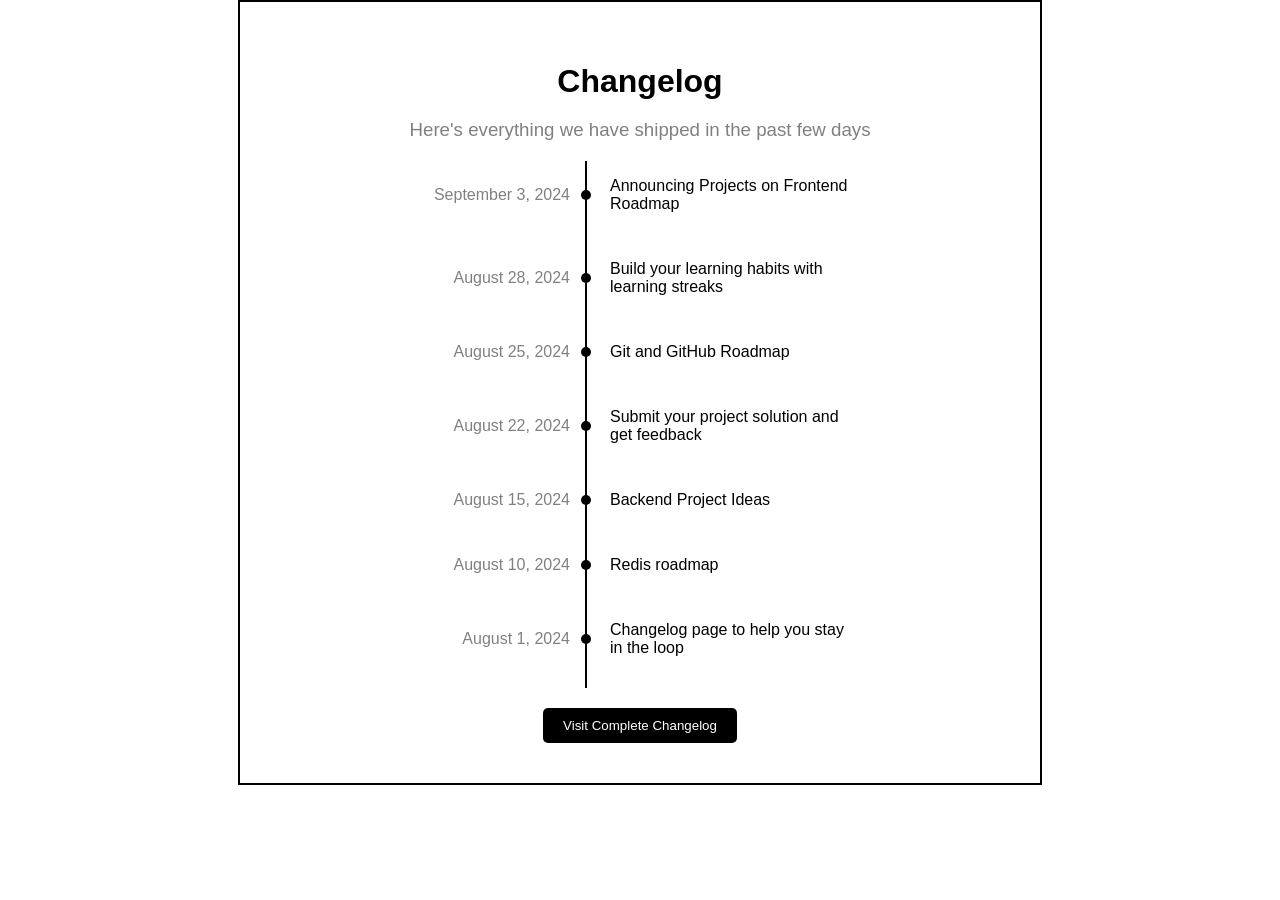
==== index.html @ 54cd1bf9 "changelog-component" ====
<!DOCTYPE html>
<html lang="en">
  <head>
    <meta charset="UTF-8" />
    <meta name="viewport" content="width=device-width, initial-scale=1.0" />
    <title>Changelog Component</title>
    <link rel="stylesheet" href="style.css" />
  </head>
  <body>
    <div class="container">
      <div class="container">
        <h1>Changelog</h1>
        <h3>Here's everything we have shipped in the past few days</h3>

        <div class="timeline">
          <div class="event">
            <span class="date">September 3, 2024</span>
            <span class="dot"></span>
            <p class="desc">Announcing Projects on Frontend Roadmap</p>
          </div>

          <div class="event">
            <span class="date">August 28, 2024</span>
            <span class="dot"></span>
            <p class="desc">Build your learning habits with learning streaks</p>
          </div>

          <div class="event">
            <span class="date">August 25, 2024</span>
            <span class="dot"></span>
            <p class="desc">Git and GitHub Roadmap</p>
          </div>

          <div class="event">
            <span class="date">August 22, 2024</span>
            <span class="dot"></span>
            <p class="desc">Submit your project solution and get feedback</p>
          </div>

          <div class="event">
            <span class="date">August 15, 2024</span>
            <span class="dot"></span>
            <p class="desc">Backend Project Ideas</p>
          </div>

          <div class="event">
            <span class="date">August 10, 2024</span>
            <span class="dot"></span>
            <p class="desc">Redis roadmap</p>
          </div>

          <div class="event">
            <span class="date">August 1, 2024</span>
            <span class="dot"></span>
            <p class="desc">Changelog page to help you stay in the loop</p>
          </div>
        </div>

        <button class="btn">Visit Complete Changelog</button>
      </div>
    </div>
  </body>
</html>
---- style.css ----
body {
    font-family: Arial, sans-serif;
    text-align: center;
    border: 2px solid black;
    width: 800px;
    margin: auto;
}

.container {
    max-width: 1000px;
    margin: auto;
    padding: 20px;
    border-radius: 10px;
}

h1 {
    margin-bottom: 5px;
}

h3 {
    color: grey;
    font-weight: normal;
}

.timeline {
    position: relative;
    margin-top: 20px;
    padding-left: 0;
    display: flex;
    flex-direction: column;
    align-items: center;
}

.timeline::before {
    content: '';
    position: absolute;
    left: 42.5%;
    transform: translateX(-50%);
    top: 0;
    width: 2px;
    height: 100%;
    background: black;
}

.event {
    display: flex;
    align-items: center;
    width: 100%;
    justify-content: center;
    position: relative;
    margin-bottom: 15px;
}

.date {
    color: grey;
    width: 150px;
    text-align: right;
    margin-right: 20px;
}

.dot {
    width: 10px;
    height: 10px;
    background: black;
    border-radius: 50%;
    flex-shrink: 0;
    position: absolute;
    left: 42.5%;
    transform: translateX(-50%);
}

.desc {
    text-align: left;
    width: 250px;
    margin-left: 20px;
}

.btn {
    background: black;
    color: white;
    padding: 10px 20px;
    border: none;
    border-radius: 5px;
    cursor: pointer;
    margin-top: 20px;
}
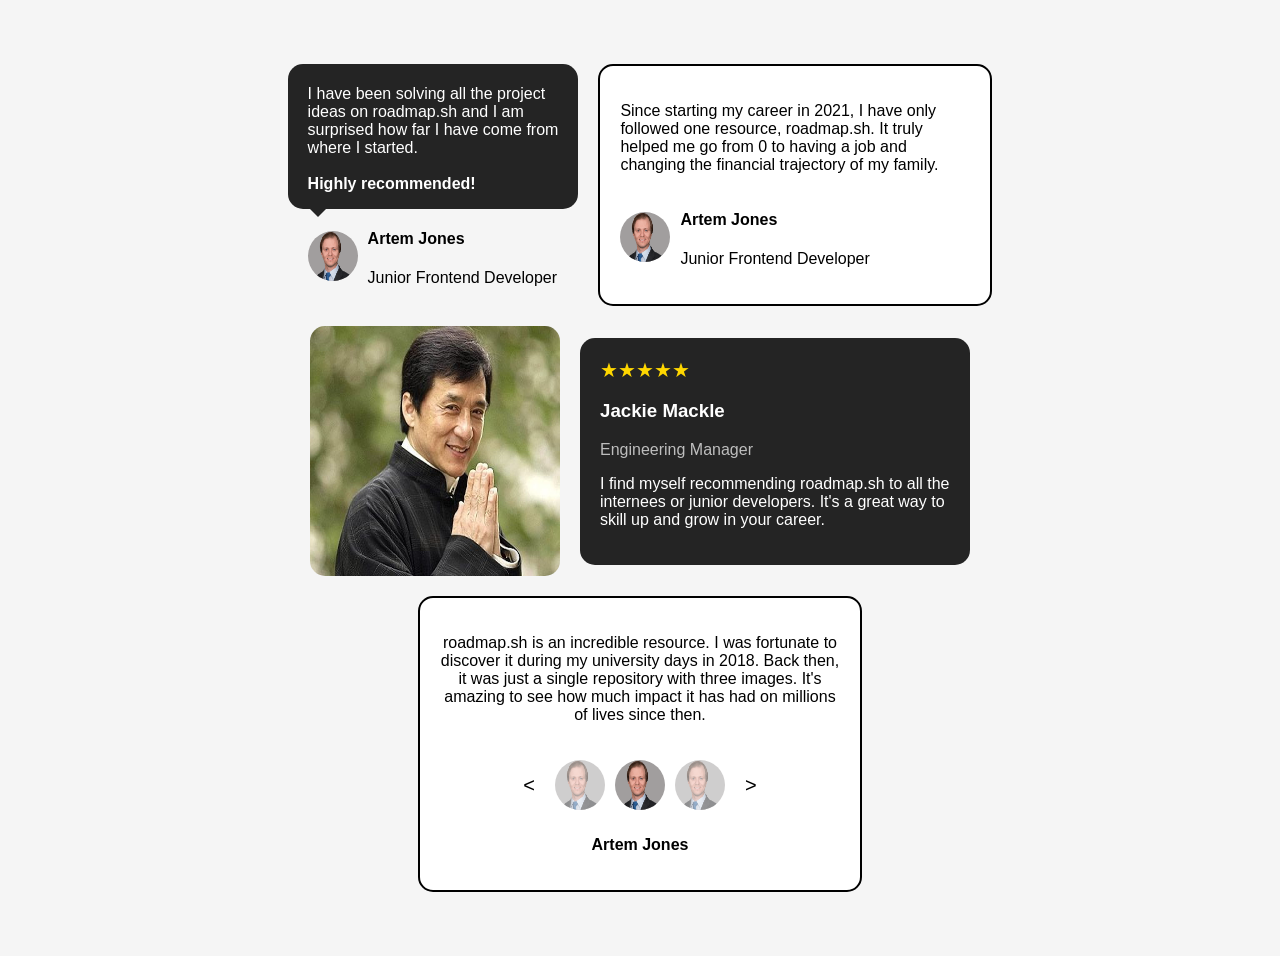
==== commit 41b3ac0c: "testimonial-cards" ====
--- a/index.html
+++ b/index.html
@@ -1,63 +1,79 @@
 <!DOCTYPE html>
 <html lang="en">
-  <head>
-    <meta charset="UTF-8" />
-    <meta name="viewport" content="width=device-width, initial-scale=1.0" />
-    <title>Changelog Component</title>
-    <link rel="stylesheet" href="style.css" />
-  </head>
-  <body>
+<head>
+    <meta charset="UTF-8">
+    <meta name="viewport" content="width=device-width, initial-scale=1.0">
+    <title>Testimonial UI</title>
+    <link rel="stylesheet" href="style.css">
+</head>
+<body>
+
     <div class="container">
-      <div class="container">
-        <h1>Changelog</h1>
-        <h3>Here's everything we have shipped in the past few days</h3>
 
-        <div class="timeline">
-          <div class="event">
-            <span class="date">September 3, 2024</span>
-            <span class="dot"></span>
-            <p class="desc">Announcing Projects on Frontend Roadmap</p>
-          </div>
+        <!-- Bagian Atas: Dua Testimonial -->
+        <div class="top-section">
+            <!-- Testimonial Bubble -->
+            <div class="testimonial bubble">
+                <p>
+                    I have been solving all the project <br>
+                    ideas on roadmap.sh and I am <br>
+                    surprised how far I have come from <br>
+                    where I started.
+                    <br><br><strong>Highly recommended!</strong>
+                </p>
+                <div class="user">
+                    <img src="Barsukov_Artem.png" alt="Artem Jones">
+                    <div>
+                        <h4>Artem Jones</h4>
+                        <p>Junior Frontend Developer</p>
+                    </div>
+                </div>
+            </div>
 
-          <div class="event">
-            <span class="date">August 28, 2024</span>
-            <span class="dot"></span>
-            <p class="desc">Build your learning habits with learning streaks</p>
-          </div>
-
-          <div class="event">
-            <span class="date">August 25, 2024</span>
-            <span class="dot"></span>
-            <p class="desc">Git and GitHub Roadmap</p>
-          </div>
-
-          <div class="event">
-            <span class="date">August 22, 2024</span>
-            <span class="dot"></span>
-            <p class="desc">Submit your project solution and get feedback</p>
-          </div>
-
-          <div class="event">
-            <span class="date">August 15, 2024</span>
-            <span class="dot"></span>
-            <p class="desc">Backend Project Ideas</p>
-          </div>
-
-          <div class="event">
-            <span class="date">August 10, 2024</span>
-            <span class="dot"></span>
-            <p class="desc">Redis roadmap</p>
-          </div>
-
-          <div class="event">
-            <span class="date">August 1, 2024</span>
-            <span class="dot"></span>
-            <p class="desc">Changelog page to help you stay in the loop</p>
-          </div>
+            <!-- Testimonial Outline -->
+            <div class="testimonial outline">
+                <p>
+                    Since starting my career in 2021, I have only followed one resource, roadmap.sh. It truly helped me go from 0 to having a job and changing the financial trajectory of my family.
+                </p>
+                <div class="user">
+                    <img src="Barsukov_Artem.png" alt="Artem Jones">
+                    <div>
+                        <h4>Artem Jones</h4>
+                        <p>Junior Frontend Developer</p>
+                    </div>
+                </div>
+            </div>
         </div>
 
-        <button class="btn">Visit Complete Changelog</button>
-      </div>
+        <!-- Bagian Tengah: Gambar Besar & Testimonial Hitam -->
+        <div class="middle-section">
+            <img class="large-photo" src="jackie-chan.jpeg" alt="Jackie Mackle">
+            <div class="testimonial dark">
+                <div class="stars">★★★★★</div>
+                <h3>Jackie Mackle</h3>
+                <p class="job-title">Engineering Manager</p>
+                <p>
+                    I find myself recommending roadmap.sh to all the internees or junior developers. It's a great way to skill up and grow in your career.
+                </p>
+            </div>
+        </div>
+
+        <!-- Bagian Bawah: Carousel -->
+        <div class="testimonial carousel">
+            <p>
+                roadmap.sh is an incredible resource. I was fortunate to discover it during my university days in 2018. Back then, it was just a single repository with three images. It's amazing to see how much impact it has had on millions of lives since then.
+            </p>
+            <div class="carousel-controls">
+                <span class="prev">&lt;</span>
+                <img src="Barsukov_Artem.png" alt="User 1" class="user1">
+                <img src="Barsukov_Artem.png" alt="User 2" class="user2">
+                <img src="Barsukov_Artem.png" alt="User 3" class="user3">
+                <span class="next">&gt;</span>
+            </div>
+            <p class="carousel-name"><strong>Artem Jones</strong></p>
+        </div>
+
     </div>
-  </body>
+
+</body>
 </html>
--- a/style.css
+++ b/style.css
@@ -1,86 +1,153 @@
+/* Reset dasar */
 body {
-    font-family: Arial, sans-serif;
-    text-align: center;
-    border: 2px solid black;
-    width: 800px;
-    margin: auto;
+    font-family: Arial, Helvetica, sans-serif;
+    background-color: #f5f5f5;
+    display: flex;
+    justify-content: center;
+    align-items: center;
+    min-height: 100vh;
+    flex-direction: column;
+    padding: 20px;
 }
 
 .container {
-    max-width: 1000px;
-    margin: auto;
-    padding: 20px;
-    border-radius: 10px;
-}
-
-h1 {
-    margin-bottom: 5px;
-}
-
-h3 {
-    color: grey;
-    font-weight: normal;
-}
-
-.timeline {
-    position: relative;
-    margin-top: 20px;
-    padding-left: 0;
     display: flex;
     flex-direction: column;
+    gap: 20px;
     align-items: center;
 }
 
-.timeline::before {
-    content: '';
-    position: absolute;
-    left: 42.5%;
-    transform: translateX(-50%);
-    top: 0;
-    width: 2px;
-    height: 100%;
-    background: black;
+/* ===== BAGIAN ATAS ===== */
+.top-section {
+    display: flex;
+    gap: 20px;
 }
 
-.event {
+/* Testimonial Bubble (Hitam dengan ekor) */
+.testimonial.bubble {
+    background-color: rgb(36, 36, 36);
+    color: white;
+    padding: 20px;
+    padding-top: 5px;
+    border-radius: 15px;
+    max-width: 350px;
+    position: relative;
+    max-height: 120px;
+}
+
+.testimonial.bubble::after {
+    content: "";
+    position: absolute;
+    bottom: -18.5px;
+    left: 20px;
+    border-width: 10px;
+    border-style: solid;
+    border-color: rgb(36, 36, 36) transparent transparent transparent;
+}
+
+/* Testimonial Outline (Putih dengan Border) */
+.testimonial.outline {
+    background-color: white;
+    border: 2px solid black;
+    padding: 20px;
+    border-radius: 15px;
+    max-width: 350px;
+}
+
+/* User Info */
+.user {
     display: flex;
     align-items: center;
-    width: 100%;
-    justify-content: center;
-    position: relative;
-    margin-bottom: 15px;
+    gap: 10px;
+    color: black;
+    margin-top: 10px;
 }
 
-.date {
-    color: grey;
-    width: 150px;
-    text-align: right;
-    margin-right: 20px;
+.user img {
+    width: 50px;
+    height: 50px;
+    background-color: rgb(161, 158, 158);
+    border-radius: 50%;
 }
 
-.dot {
-    width: 10px;
-    height: 10px;
-    background: black;
-    border-radius: 50%;
-    flex-shrink: 0;
-    position: absolute;
-    left: 42.5%;
-    transform: translateX(-50%);
+/* ===== BAGIAN TENGAH ===== */
+.middle-section {
+    display: flex;
+    gap: 20px;
+    align-items: center;
 }
 
-.desc {
-    text-align: left;
+.large-photo {
     width: 250px;
-    margin-left: 20px;
+    height: 250px;
+    border-radius: 15px;
 }
 
-.btn {
-    background: black;
+/* Testimonial Gelap */
+.testimonial.dark {
+    background-color: rgb(36, 36, 36);
     color: white;
-    padding: 10px 20px;
-    border: none;
-    border-radius: 5px;
+    padding: 20px;
+    border-radius: 15px;
+    max-width: 350px;
+}
+
+/* Rating Bintang */
+.stars {
+    color: gold;
+    font-size: 20px;
+}
+
+/* Job Title */
+.job-title {
+    opacity: 0.7;
+}
+
+/* ===== BAGIAN BAWAH ===== */
+.testimonial.carousel {
+    text-align: center;
+    padding: 20px;
+    border: 2px solid black;
+    border-radius: 15px;
+    background-color: white;
+    max-width: 400px;
+    display: flex;
+    flex-direction: column;
+    gap: 10px;
+}
+
+/* Carousel Controls */
+.carousel-controls {
+    display: flex;
+    justify-content: center;
+    gap: 10px;
+    align-items: center;
+    margin-top: 10px;
+}
+
+.carousel-controls img {
+    width: 50px;
+    height: 50px;
+    border-radius: 50%;
     cursor: pointer;
-    margin-top: 20px;
+    background-color: rgb(161, 158, 158);
+}
+
+.carousel-controls .prev,
+.carousel-controls .next {
+    font-size: 20px;
+    cursor: pointer;
+    padding: 5px 10px;
+}
+
+.carousel-name {
+    font-weight: bold;
+}
+
+.user1 {
+    opacity: 0.5;
+}
+
+.user3 {
+    opacity: 0.5;
 }
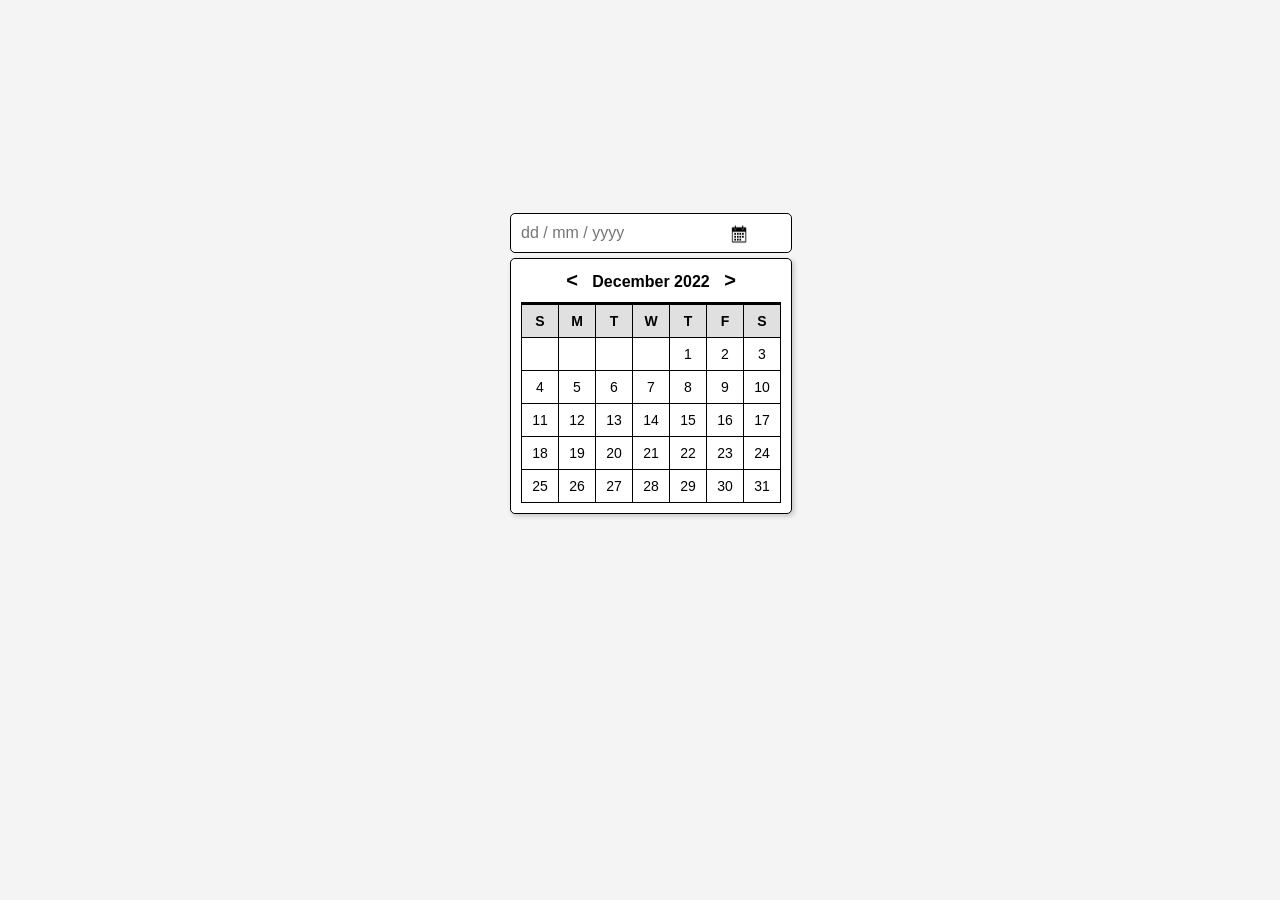
==== commit d000b613: "datepicker-ui" ====
--- a/index.html
+++ b/index.html
@@ -1,79 +1,92 @@
 <!DOCTYPE html>
 <html lang="en">
-<head>
-    <meta charset="UTF-8">
-    <meta name="viewport" content="width=device-width, initial-scale=1.0">
-    <title>Testimonial UI</title>
-    <link rel="stylesheet" href="style.css">
-</head>
-<body>
-
-    <div class="container">
-
-        <!-- Bagian Atas: Dua Testimonial -->
-        <div class="top-section">
-            <!-- Testimonial Bubble -->
-            <div class="testimonial bubble">
-                <p>
-                    I have been solving all the project <br>
-                    ideas on roadmap.sh and I am <br>
-                    surprised how far I have come from <br>
-                    where I started.
-                    <br><br><strong>Highly recommended!</strong>
-                </p>
-                <div class="user">
-                    <img src="Barsukov_Artem.png" alt="Artem Jones">
-                    <div>
-                        <h4>Artem Jones</h4>
-                        <p>Junior Frontend Developer</p>
-                    </div>
-                </div>
-            </div>
-
-            <!-- Testimonial Outline -->
-            <div class="testimonial outline">
-                <p>
-                    Since starting my career in 2021, I have only followed one resource, roadmap.sh. It truly helped me go from 0 to having a job and changing the financial trajectory of my family.
-                </p>
-                <div class="user">
-                    <img src="Barsukov_Artem.png" alt="Artem Jones">
-                    <div>
-                        <h4>Artem Jones</h4>
-                        <p>Junior Frontend Developer</p>
-                    </div>
-                </div>
-            </div>
+  <head>
+    <meta charset="UTF-8" />
+    <meta name="viewport" content="width=device-width, initial-scale=1.0" />
+    <title>Date Picker (Static)</title>
+    <link rel="stylesheet" href="style.css" />
+  </head>
+  <body>
+    <div class="datepicker-container">
+      <input
+        type="text"
+        id="date-input"
+        placeholder="dd / mm / yyyy"
+        readonly
+      />
+      <button id="toggle-calendar" class="toggle-calendar">
+        <img
+          src="fc3968fc479135343c50cdf757ee71fba560b55b90132ac4408f800047aa5e6c.jpg"
+          alt="Calendar"
+        />
+      </button>
+      <div class="calendar">
+        <div class="calendar-header">
+          <span class="prev">&lt;</span>
+          <span>December 2022</span>
+          <span class="next">&gt;</span>
         </div>
-
-        <!-- Bagian Tengah: Gambar Besar & Testimonial Hitam -->
-        <div class="middle-section">
-            <img class="large-photo" src="jackie-chan.jpeg" alt="Jackie Mackle">
-            <div class="testimonial dark">
-                <div class="stars">★★★★★</div>
-                <h3>Jackie Mackle</h3>
-                <p class="job-title">Engineering Manager</p>
-                <p>
-                    I find myself recommending roadmap.sh to all the internees or junior developers. It's a great way to skill up and grow in your career.
-                </p>
-            </div>
-        </div>
-
-        <!-- Bagian Bawah: Carousel -->
-        <div class="testimonial carousel">
-            <p>
-                roadmap.sh is an incredible resource. I was fortunate to discover it during my university days in 2018. Back then, it was just a single repository with three images. It's amazing to see how much impact it has had on millions of lives since then.
-            </p>
-            <div class="carousel-controls">
-                <span class="prev">&lt;</span>
-                <img src="Barsukov_Artem.png" alt="User 1" class="user1">
-                <img src="Barsukov_Artem.png" alt="User 2" class="user2">
-                <img src="Barsukov_Artem.png" alt="User 3" class="user3">
-                <span class="next">&gt;</span>
-            </div>
-            <p class="carousel-name"><strong>Artem Jones</strong></p>
-        </div>
-
+        <table class="calendar-grid">
+          <thead>
+            <tr>
+              <th>S</th>
+              <th>M</th>
+              <th>T</th>
+              <th>W</th>
+              <th>T</th>
+              <th>F</th>
+              <th>S</th>
+            </tr>
+          </thead>
+          <tbody>
+            <tr>
+              <td></td>
+              <td></td>
+              <td></td>
+              <td></td>
+              <td>1</td>
+              <td>2</td>
+              <td>3</td>
+            </tr>
+            <tr>
+              <td>4</td>
+              <td>5</td>
+              <td>6</td>
+              <td>7</td>
+              <td>8</td>
+              <td>9</td>
+              <td>10</td>
+            </tr>
+            <tr>
+              <td>11</td>
+              <td>12</td>
+              <td>13</td>
+              <td>14</td>
+              <td>15</td>
+              <td>16</td>
+              <td>17</td>
+            </tr>
+            <tr>
+              <td>18</td>
+              <td>19</td>
+              <td>20</td>
+              <td>21</td>
+              <td>22</td>
+              <td>23</td>
+              <td>24</td>
+            </tr>
+            <tr>
+              <td>25</td>
+              <td>26</td>
+              <td>27</td>
+              <td>28</td>
+              <td>29</td>
+              <td>30</td>
+              <td>31</td>
+            </tr>
+          </tbody>
+        </table>
+      </div>
     </div>
-
-</body>
+  </body>
 </html>
--- a/style.css
+++ b/style.css
@@ -1,153 +1,90 @@
-/* Reset dasar */
 body {
-    font-family: Arial, Helvetica, sans-serif;
-    background-color: #f5f5f5;
+    font-family: Arial, sans-serif;
     display: flex;
     justify-content: center;
     align-items: center;
-    min-height: 100vh;
-    flex-direction: column;
-    padding: 20px;
+    height: 50vh;
+    background-color: #f4f4f4;
 }
 
-.container {
-    display: flex;
-    flex-direction: column;
-    gap: 20px;
-    align-items: center;
+.datepicker-container {
+    position: relative;
+    width: 260px;
 }
 
-/* ===== BAGIAN ATAS ===== */
-.top-section {
-    display: flex;
-    gap: 20px;
+#date-input {
+    width: 100%;
+    padding: 10px;
+    font-size: 16px;
+    border: 1px solid #000;
+    border-radius: 5px;
+    background-color: #fff;
 }
 
-/* Testimonial Bubble (Hitam dengan ekor) */
-.testimonial.bubble {
-    background-color: rgb(36, 36, 36);
-    color: white;
-    padding: 20px;
-    padding-top: 5px;
-    border-radius: 15px;
-    max-width: 350px;
-    position: relative;
-    max-height: 120px;
+.toggle-calendar {
+    position: absolute;
+    right: 5px;
+    top: 5px;
+    border: none;
+    background: none;
+    cursor: pointer;
 }
 
-.testimonial.bubble::after {
-    content: "";
-    position: absolute;
-    bottom: -18.5px;
-    left: 20px;
-    border-width: 10px;
-    border-style: solid;
-    border-color: rgb(36, 36, 36) transparent transparent transparent;
+.toggle-calendar img {
+    width: 40px;
+    height: 30px;
 }
 
-/* Testimonial Outline (Putih dengan Border) */
-.testimonial.outline {
-    background-color: white;
-    border: 2px solid black;
-    padding: 20px;
-    border-radius: 15px;
-    max-width: 350px;
+.calendar {
+    position: absolute;
+    top: 45px;
+    left: 0;
+    width: 100%;
+    background: white;
+    border: 1px solid #000;
+    border-radius: 5px;
+    box-shadow: 2px 2px 5px rgba(0, 0, 0, 0.2);
+    padding: 10px;
 }
 
-/* User Info */
-.user {
-    display: flex;
-    align-items: center;
-    gap: 10px;
-    color: black;
-    margin-top: 10px;
+.calendar-header {
+    text-align: center;
+    font-size: 16px;
+    font-weight: bold;
+    padding-bottom: 10px;
+    border-bottom: 2px solid #000;
 }
 
-.user img {
-    width: 50px;
-    height: 50px;
-    background-color: rgb(161, 158, 158);
-    border-radius: 50%;
-}
-
-/* ===== BAGIAN TENGAH ===== */
-.middle-section {
-    display: flex;
-    gap: 20px;
-    align-items: center;
-}
-
-.large-photo {
-    width: 250px;
-    height: 250px;
-    border-radius: 15px;
-}
-
-/* Testimonial Gelap */
-.testimonial.dark {
-    background-color: rgb(36, 36, 36);
-    color: white;
-    padding: 20px;
-    border-radius: 15px;
-    max-width: 350px;
-}
-
-/* Rating Bintang */
-.stars {
-    color: gold;
-    font-size: 20px;
-}
-
-/* Job Title */
-.job-title {
-    opacity: 0.7;
-}
-
-/* ===== BAGIAN BAWAH ===== */
-.testimonial.carousel {
-    text-align: center;
-    padding: 20px;
-    border: 2px solid black;
-    border-radius: 15px;
-    background-color: white;
-    max-width: 400px;
-    display: flex;
-    flex-direction: column;
-    gap: 10px;
-}
-
-/* Carousel Controls */
-.carousel-controls {
-    display: flex;
-    justify-content: center;
-    gap: 10px;
-    align-items: center;
-    margin-top: 10px;
-}
-
-.carousel-controls img {
-    width: 50px;
-    height: 50px;
-    border-radius: 50%;
-    cursor: pointer;
-    background-color: rgb(161, 158, 158);
-}
-
-.carousel-controls .prev,
-.carousel-controls .next {
+.calendar-header .prev,
+.calendar-header .next {
     font-size: 20px;
     cursor: pointer;
     padding: 5px 10px;
 }
 
-.carousel-name {
+.calendar-grid {
+    width: 100%;
+    border-collapse: collapse;
+    text-align: center;
+}
+
+.calendar-grid th, .calendar-grid td {
+    padding: 8px;
+    width: 14%;
+    border: 1px solid #000;
+    font-size: 14px;
+}
+
+.calendar-grid th {
+    background: #e0e0e0;
     font-weight: bold;
 }
 
-.user1 {
-    opacity: 0.5;
+.calendar-grid td {
+    cursor: pointer;
+    background: white;
 }
 
-.user3 {
-    opacity: 0.5;
-}+.calendar-grid td:hover {
+    background: #d3d3d3;
+}
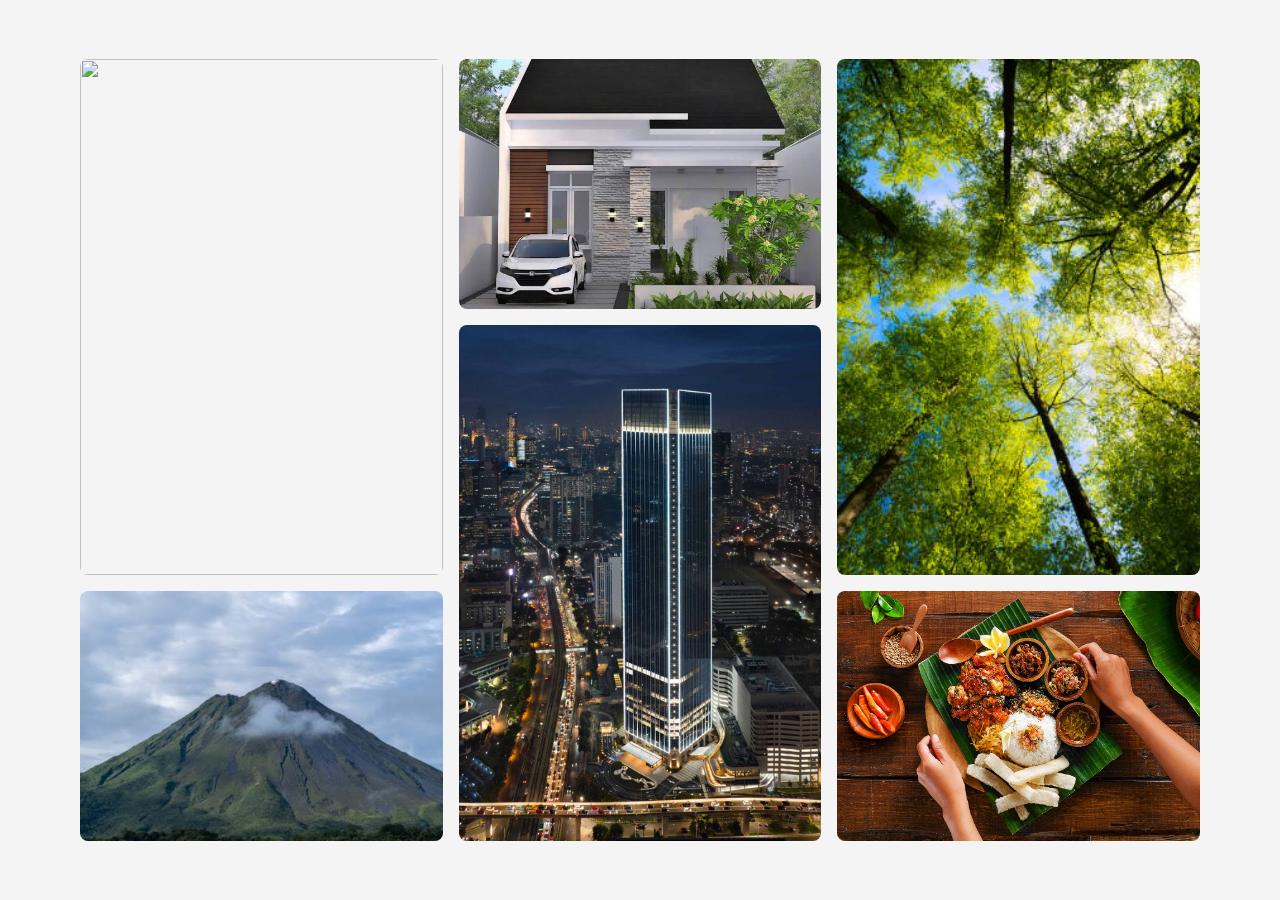
==== commit 97b8ff4c: "image-grid-layout" ====
--- a/index.html
+++ b/index.html
@@ -1,92 +1,19 @@
 <!DOCTYPE html>
 <html lang="en">
-  <head>
-    <meta charset="UTF-8" />
-    <meta name="viewport" content="width=device-width, initial-scale=1.0" />
-    <title>Date Picker (Static)</title>
-    <link rel="stylesheet" href="style.css" />
-  </head>
-  <body>
-    <div class="datepicker-container">
-      <input
-        type="text"
-        id="date-input"
-        placeholder="dd / mm / yyyy"
-        readonly
-      />
-      <button id="toggle-calendar" class="toggle-calendar">
-        <img
-          src="fc3968fc479135343c50cdf757ee71fba560b55b90132ac4408f800047aa5e6c.jpg"
-          alt="Calendar"
-        />
-      </button>
-      <div class="calendar">
-        <div class="calendar-header">
-          <span class="prev">&lt;</span>
-          <span>December 2022</span>
-          <span class="next">&gt;</span>
-        </div>
-        <table class="calendar-grid">
-          <thead>
-            <tr>
-              <th>S</th>
-              <th>M</th>
-              <th>T</th>
-              <th>W</th>
-              <th>T</th>
-              <th>F</th>
-              <th>S</th>
-            </tr>
-          </thead>
-          <tbody>
-            <tr>
-              <td></td>
-              <td></td>
-              <td></td>
-              <td></td>
-              <td>1</td>
-              <td>2</td>
-              <td>3</td>
-            </tr>
-            <tr>
-              <td>4</td>
-              <td>5</td>
-              <td>6</td>
-              <td>7</td>
-              <td>8</td>
-              <td>9</td>
-              <td>10</td>
-            </tr>
-            <tr>
-              <td>11</td>
-              <td>12</td>
-              <td>13</td>
-              <td>14</td>
-              <td>15</td>
-              <td>16</td>
-              <td>17</td>
-            </tr>
-            <tr>
-              <td>18</td>
-              <td>19</td>
-              <td>20</td>
-              <td>21</td>
-              <td>22</td>
-              <td>23</td>
-              <td>24</td>
-            </tr>
-            <tr>
-              <td>25</td>
-              <td>26</td>
-              <td>27</td>
-              <td>28</td>
-              <td>29</td>
-              <td>30</td>
-              <td>31</td>
-            </tr>
-          </tbody>
-        </table>
-      </div>
+<head>
+    <meta charset="UTF-8">
+    <meta name="viewport" content="width=device-width, initial-scale=1.0">
+    <title>Document</title>
+    <link rel="stylesheet" href="style.css">
+</head>
+<body>
+    <div class="container">
+        <img src="../Testrimonial-Cards/jackie-chan.jpeg" alt="" class="image">
+        <img src="desain-rumah-sederhana-tapi-indah-Instagram-@ngulikrumah.jpg" alt="" class="image">
+        <img src="istockphoto-1317323736-612x612.jpg" alt="" class="image">
+        <img src="Trinity-Tower.jpg" alt="" class="image">
+        <img src="ovt-egsa-jejak-gunung-1-540x311.jpg" alt="" class="image">
+        <img src="Makanan-Khas-Tradisional.jpg" alt="" class="image">
     </div>
-  </body>
-</html>
+</body>
+</html>
--- a/style.css
+++ b/style.css
@@ -1,90 +1,61 @@
+* {
+    margin: 0;
+    padding: 0;
+    box-sizing: border-box;
+}
+
 body {
-    font-family: Arial, sans-serif;
+    min-height: 100vh;
     display: flex;
     justify-content: center;
     align-items: center;
-    height: 50vh;
     background-color: #f4f4f4;
 }
 
-.datepicker-container {
-    position: relative;
-    width: 260px;
+.container {
+    display: grid;
+    grid-template-columns: repeat(3, 1fr);
+    grid-auto-rows: 250px;
+    gap: 1rem;
+    padding: 1rem;
+    width: 90%;
+    max-width: 1200px;
 }
 
-#date-input {
+.image {
     width: 100%;
-    padding: 10px;
-    font-size: 16px;
-    border: 1px solid #000;
-    border-radius: 5px;
-    background-color: #fff;
+    height: 100%;
+    object-fit: cover;
+    border-radius: 8px;
 }
 
-.toggle-calendar {
-    position: absolute;
-    right: 5px;
-    top: 5px;
-    border: none;
-    background: none;
-    cursor: pointer;
+/* Grid position */
+.image:nth-child(1) {
+    grid-column: 1 / 2;
+    grid-row: 1 / 3;
 }
 
-.toggle-calendar img {
-    width: 40px;
-    height: 30px;
+.image:nth-child(2) {
+    grid-column: 2 / 3;
+    grid-row: 1 / 2;
 }
 
-.calendar {
-    position: absolute;
-    top: 45px;
-    left: 0;
-    width: 100%;
-    background: white;
-    border: 1px solid #000;
-    border-radius: 5px;
-    box-shadow: 2px 2px 5px rgba(0, 0, 0, 0.2);
-    padding: 10px;
+.image:nth-child(3) {
+    grid-column: 3 / 4;
+    grid-row: 1 / 3;
 }
 
-.calendar-header {
-    text-align: center;
-    font-size: 16px;
-    font-weight: bold;
-    padding-bottom: 10px;
-    border-bottom: 2px solid #000;
+.image:nth-child(4) {
+    grid-column: 2 / 3;
+    grid-row: 2 / 4;
 }
 
-.calendar-header .prev,
-.calendar-header .next {
-    font-size: 20px;
-    cursor: pointer;
-    padding: 5px 10px;
+.image:nth-child(5) {
+    grid-column: 1 / 2;
+    grid-row: 3 / 4;
 }
 
-.calendar-grid {
-    width: 100%;
-    border-collapse: collapse;
-    text-align: center;
+.image:nth-child(6) {
+    grid-column: 3 / 4;
+    grid-row: 3 / 4;
 }
-
-.calendar-grid th, .calendar-grid td {
-    padding: 8px;
-    width: 14%;
-    border: 1px solid #000;
-    font-size: 14px;
-}
-
-.calendar-grid th {
-    background: #e0e0e0;
-    font-weight: bold;
-}
-
-.calendar-grid td {
-    cursor: pointer;
-    background: white;
-}
-
-.calendar-grid td:hover {
-    background: #d3d3d3;
-}
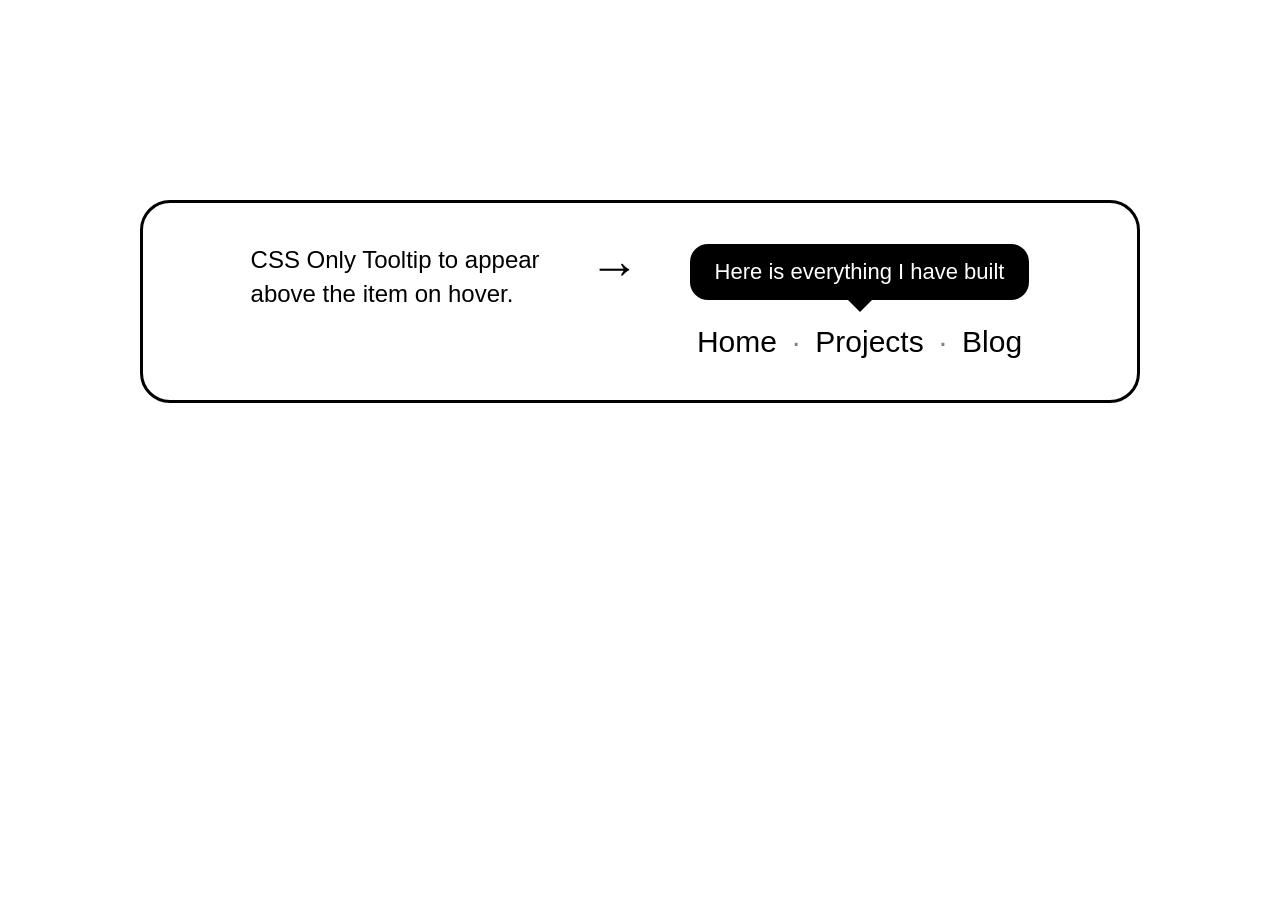
==== commit b777de43: "tooltip-ui" ====
--- a/index.html
+++ b/index.html
@@ -1,19 +1,31 @@
 <!DOCTYPE html>
 <html lang="en">
 <head>
-    <meta charset="UTF-8">
-    <meta name="viewport" content="width=device-width, initial-scale=1.0">
-    <title>Document</title>
-    <link rel="stylesheet" href="style.css">
+  <meta charset="UTF-8">
+  <title>Tooltip Bubble</title>
+  <link rel="stylesheet" href="style.css">
 </head>
 <body>
-    <div class="container">
-        <img src="../Testrimonial-Cards/jackie-chan.jpeg" alt="" class="image">
-        <img src="desain-rumah-sederhana-tapi-indah-Instagram-@ngulikrumah.jpg" alt="" class="image">
-        <img src="istockphoto-1317323736-612x612.jpg" alt="" class="image">
-        <img src="Trinity-Tower.jpg" alt="" class="image">
-        <img src="ovt-egsa-jejak-gunung-1-540x311.jpg" alt="" class="image">
-        <img src="Makanan-Khas-Tradisional.jpg" alt="" class="image">
+  <div class="container">
+    <div class="left-text">
+      <p>CSS Only Tooltip to appear<br>above the item on hover.</p>
     </div>
+
+    <div class="arrow">→</div>
+
+    <div class="right-section">
+      <div class="tooltip">
+        <span>Here is everything I have built</span>
+        <div class="tooltip-arrow"></div>
+      </div>
+      <div class="nav">
+        <p>Home</p>
+        <p class="spacer">·</p>
+        <p class="highlight">Projects</p>
+        <p class="spacer">·</p>
+        <p>Blog</p>
+      </div>
+    </div>
+  </div>
 </body>
-</html>+</html>
--- a/style.css
+++ b/style.css
@@ -2,60 +2,78 @@
     margin: 0;
     padding: 0;
     box-sizing: border-box;
-}
-
-body {
-    min-height: 100vh;
+  }
+  
+  body {
+    font-family: 'Segoe UI', sans-serif;
+    background-color: white;
+    padding-top: 200px;
+  }
+  
+  .container {
+    border: 3px solid black;
+    border-radius: 30px;
+    padding: 40px;
     display: flex;
+    align-items: center;
     justify-content: center;
+    gap: 50px;
+    max-width: 1000px;
+    margin: 0 auto;
+  }
+  
+  .left-text {
+    font-size: 24px;
+    max-width: 300px;
+    line-height: 1.4;
+    margin-bottom: 50px;
+  }
+  
+  .arrow {
+    font-size: 50px;
+    margin-top: -70px;
+  }
+  
+  .right-section {
+    display: flex;
+    flex-direction: column;
     align-items: center;
-    background-color: #f4f4f4;
-}
-
-.container {
-    display: grid;
-    grid-template-columns: repeat(3, 1fr);
-    grid-auto-rows: 250px;
-    gap: 1rem;
-    padding: 1rem;
-    width: 90%;
-    max-width: 1200px;
-}
-
-.image {
-    width: 100%;
-    height: 100%;
-    object-fit: cover;
-    border-radius: 8px;
-}
-
-/* Grid position */
-.image:nth-child(1) {
-    grid-column: 1 / 2;
-    grid-row: 1 / 3;
-}
-
-.image:nth-child(2) {
-    grid-column: 2 / 3;
-    grid-row: 1 / 2;
-}
-
-.image:nth-child(3) {
-    grid-column: 3 / 4;
-    grid-row: 1 / 3;
-}
-
-.image:nth-child(4) {
-    grid-column: 2 / 3;
-    grid-row: 2 / 4;
-}
-
-.image:nth-child(5) {
-    grid-column: 1 / 2;
-    grid-row: 3 / 4;
-}
-
-.image:nth-child(6) {
-    grid-column: 3 / 4;
-    grid-row: 3 / 4;
-}
+    position: relative;
+  }
+  
+  .tooltip {
+    background-color: black;
+    color: white;
+    padding: 15px 25px;
+    border-radius: 18px;
+    font-size: 22px;
+    margin-bottom: 25px;
+    position: relative;
+  }
+  
+  .tooltip-arrow {
+    position: absolute;
+    bottom: -12px;
+    left: 50%;
+    transform: translateX(-50%);
+    width: 0;
+    height: 0;
+    border-left: 12px solid transparent;
+    border-right: 12px solid transparent;
+    border-top: 12px solid black;
+  }
+  
+  .nav {
+    display: flex;
+    gap: 15px;
+    font-size: 30px;
+  }
+  
+  .spacer {
+    color: gray;
+  }
+  
+  .highlight {
+    position: relative;
+  }
+  
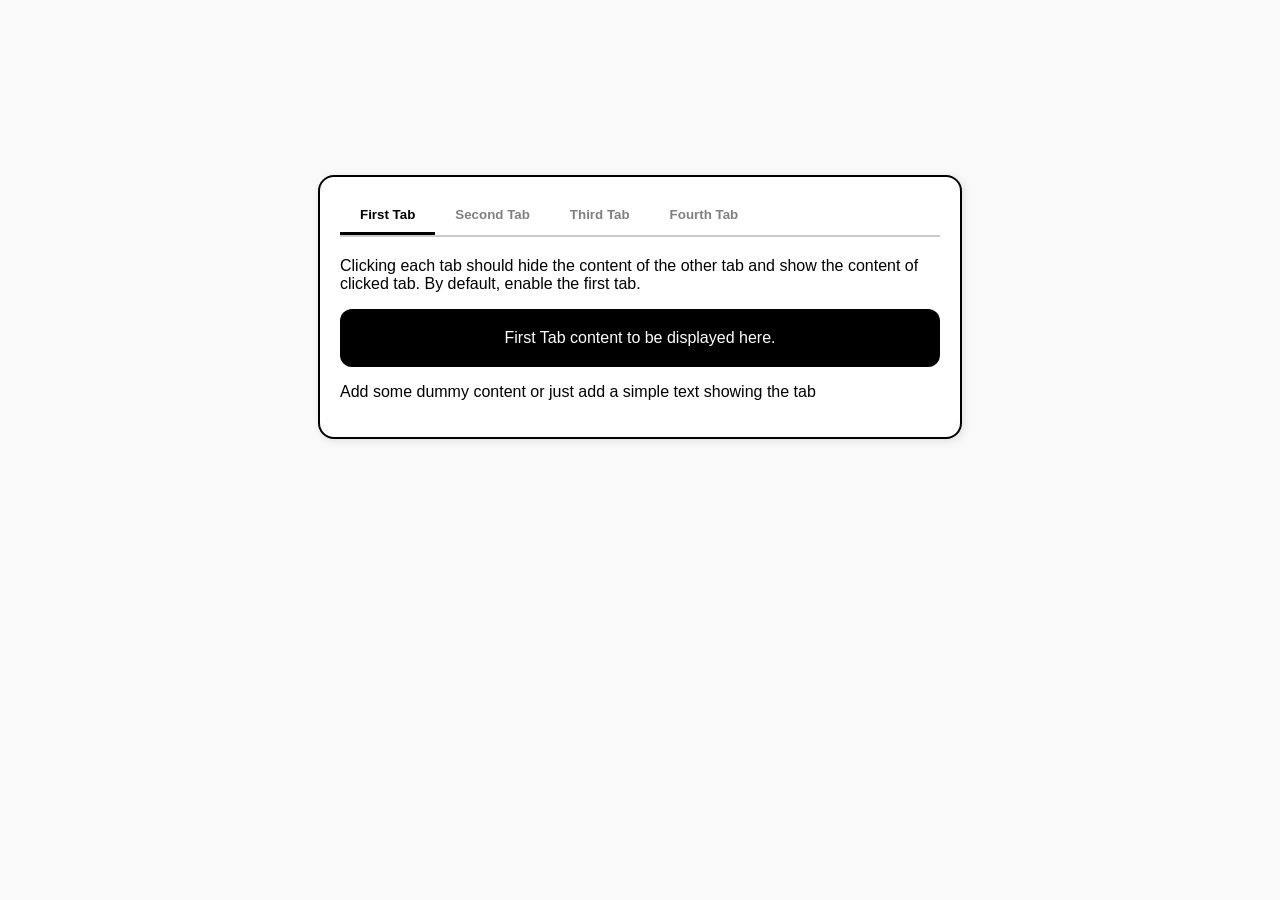
==== commit ada60ab3: "tabs" ====
--- a/index.html
+++ b/index.html
@@ -1,31 +1,41 @@
 <!DOCTYPE html>
 <html lang="en">
-<head>
-  <meta charset="UTF-8">
-  <title>Tooltip Bubble</title>
-  <link rel="stylesheet" href="style.css">
-</head>
-<body>
-  <div class="container">
-    <div class="left-text">
-      <p>CSS Only Tooltip to appear<br>above the item on hover.</p>
-    </div>
-
-    <div class="arrow">→</div>
-
-    <div class="right-section">
-      <div class="tooltip">
-        <span>Here is everything I have built</span>
-        <div class="tooltip-arrow"></div>
+  <head>
+    <meta charset="UTF-8" />
+    <meta name="viewport" content="width=device-width, initial-scale=1.0" />
+    <title>Tab Project</title>
+    <link rel="stylesheet" href="style.css" />
+  </head>
+  <body>
+    <div class="tab-container">
+      <div class="tabs">
+        <button class="tab active" data-tab="tab1">First Tab</button>
+        <button class="tab" data-tab="tab2">Second Tab</button>
+        <button class="tab" data-tab="tab3">Third Tab</button>
+        <button class="tab" data-tab="tab4">Fourth Tab</button>
       </div>
-      <div class="nav">
-        <p>Home</p>
-        <p class="spacer">·</p>
-        <p class="highlight">Projects</p>
-        <p class="spacer">·</p>
-        <p>Blog</p>
+      <div class="tab-content active" id="tab1">
+        <p>
+          Clicking each tab should hide the content of the other tab and show
+          the content of clicked tab. By default, enable the first tab.
+        </p>
+        <div class="black-box">First Tab content to be displayed here.</div>
+        <p>Add some dummy content or just add a simple text showing the tab</p>
+      </div>
+      <div class="tab-content" id="tab2">
+        <p>This is the content of the Second Tab.</p>
+        <div class="black-box">Second Tab content to be displayed here.</div>
+        <p>You can add more elements here if needed.</p>
+      </div>
+      <div class="tab-content" id="tab3">
+        <p>This is the content of the Third Tab.</p>
+        <div class="black-box">Third Tab content to be displayed here.</div>
+      </div>
+      <div class="tab-content" id="tab4">
+        <p>This is the content of the Fourth Tab.</p>
+        <div class="black-box">Fourth Tab content to be displayed here.</div>
       </div>
     </div>
-  </div>
-</body>
+    <script src="script.js"></script>
+  </body>
 </html>
--- a/style.css
+++ b/style.css
@@ -1,79 +1,57 @@
-* {
-    margin: 0;
-    padding: 0;
-    box-sizing: border-box;
+body {
+    font-family: Arial, sans-serif;
+    display: flex;
+    justify-content: center;
+    padding: 50px;
+    background-color: #f9f9f9;
+    margin-top: 125px;
   }
   
-  body {
-    font-family: 'Segoe UI', sans-serif;
+  .tab-container {
+    border: 2px solid #000;
+    border-radius: 16px;
+    width: 600px;
+    padding: 20px;
+    box-shadow: 2px 2px 8px rgba(0,0,0,0.1);
     background-color: white;
-    padding-top: 200px;
   }
   
-  .container {
-    border: 3px solid black;
-    border-radius: 30px;
-    padding: 40px;
+  .tabs {
     display: flex;
-    align-items: center;
-    justify-content: center;
-    gap: 50px;
-    max-width: 1000px;
-    margin: 0 auto;
+    border-bottom: 2px solid #ccc;
   }
   
-  .left-text {
-    font-size: 24px;
-    max-width: 300px;
-    line-height: 1.4;
-    margin-bottom: 50px;
+  .tab {
+    background: none;
+    border: none;
+    padding: 10px 20px;
+    cursor: pointer;
+    font-weight: bold;
+    color: gray;
+    border-bottom: 3px solid transparent;
+    transition: all 0.3s ease;
   }
   
-  .arrow {
-    font-size: 50px;
-    margin-top: -70px;
+  .tab.active {
+    color: black;
+    border-bottom: 3px solid black;
   }
   
-  .right-section {
-    display: flex;
-    flex-direction: column;
-    align-items: center;
-    position: relative;
+  .tab-content {
+    display: none;
+    margin-top: 20px;
   }
   
-  .tooltip {
+  .tab-content.active {
+    display: block;
+  }
+  
+  .black-box {
     background-color: black;
     color: white;
-    padding: 15px 25px;
-    border-radius: 18px;
-    font-size: 22px;
-    margin-bottom: 25px;
-    position: relative;
-  }
-  
-  .tooltip-arrow {
-    position: absolute;
-    bottom: -12px;
-    left: 50%;
-    transform: translateX(-50%);
-    width: 0;
-    height: 0;
-    border-left: 12px solid transparent;
-    border-right: 12px solid transparent;
-    border-top: 12px solid black;
-  }
-  
-  .nav {
-    display: flex;
-    gap: 15px;
-    font-size: 30px;
-  }
-  
-  .spacer {
-    color: gray;
-  }
-  
-  .highlight {
-    position: relative;
+    padding: 20px;
+    border-radius: 12px;
+    margin: 15px 0;
+    text-align: center;
   }
   
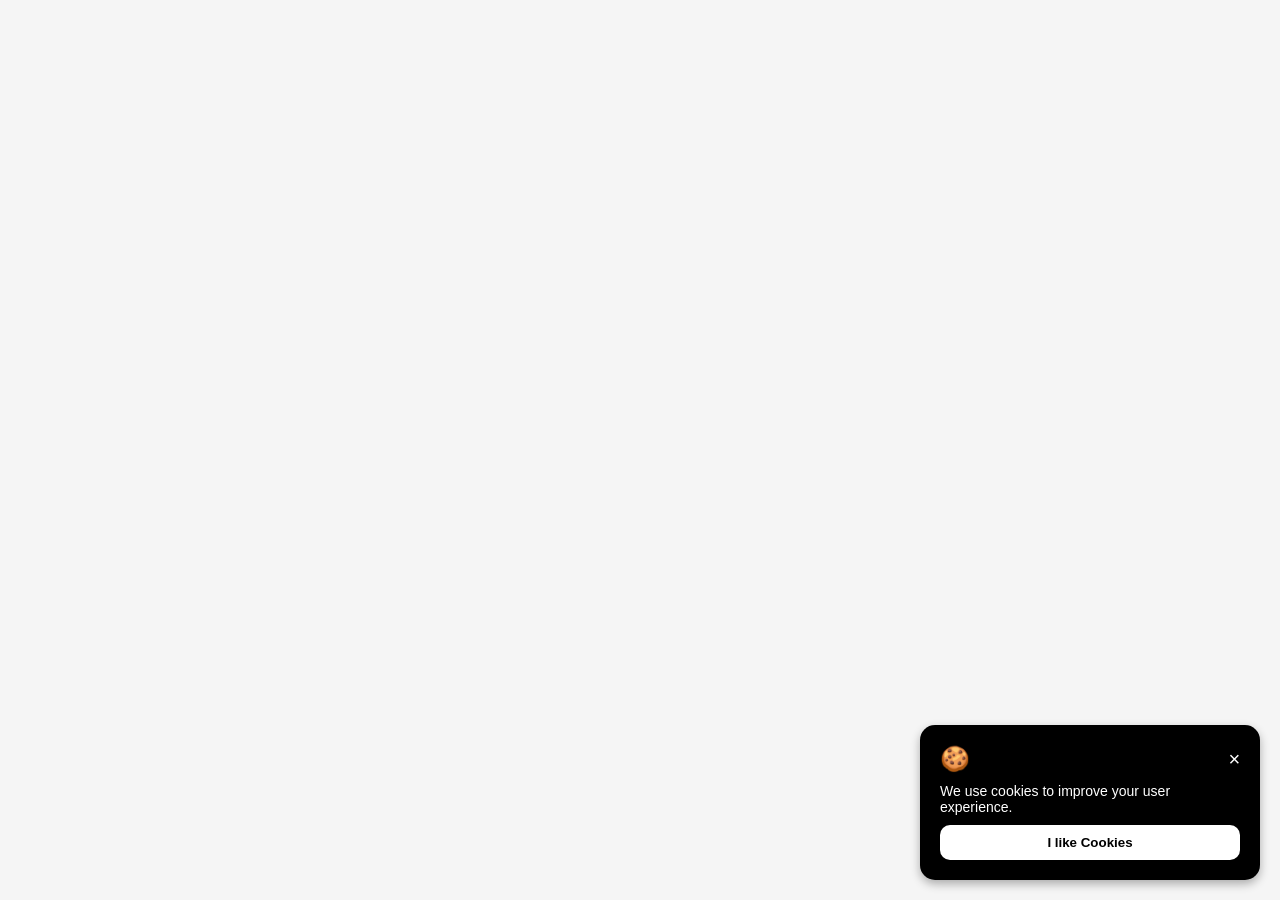
==== commit 820a46b7: "cookie-content" ====
--- a/index.html
+++ b/index.html
@@ -1,41 +1,23 @@
 <!DOCTYPE html>
 <html lang="en">
-  <head>
-    <meta charset="UTF-8" />
-    <meta name="viewport" content="width=device-width, initial-scale=1.0" />
-    <title>Tab Project</title>
-    <link rel="stylesheet" href="style.css" />
-  </head>
-  <body>
-    <div class="tab-container">
-      <div class="tabs">
-        <button class="tab active" data-tab="tab1">First Tab</button>
-        <button class="tab" data-tab="tab2">Second Tab</button>
-        <button class="tab" data-tab="tab3">Third Tab</button>
-        <button class="tab" data-tab="tab4">Fourth Tab</button>
-      </div>
-      <div class="tab-content active" id="tab1">
-        <p>
-          Clicking each tab should hide the content of the other tab and show
-          the content of clicked tab. By default, enable the first tab.
-        </p>
-        <div class="black-box">First Tab content to be displayed here.</div>
-        <p>Add some dummy content or just add a simple text showing the tab</p>
-      </div>
-      <div class="tab-content" id="tab2">
-        <p>This is the content of the Second Tab.</p>
-        <div class="black-box">Second Tab content to be displayed here.</div>
-        <p>You can add more elements here if needed.</p>
-      </div>
-      <div class="tab-content" id="tab3">
-        <p>This is the content of the Third Tab.</p>
-        <div class="black-box">Third Tab content to be displayed here.</div>
-      </div>
-      <div class="tab-content" id="tab4">
-        <p>This is the content of the Fourth Tab.</p>
-        <div class="black-box">Fourth Tab content to be displayed here.</div>
-      </div>
+<head>
+  <meta charset="UTF-8">
+  <title>Cookie Consent Popup</title>
+  <link rel="stylesheet" href="style.css">
+</head>
+<body>
+
+  <div id="cookiePopup" class="cookie-popup hidden">
+    <div class="cookie-popup-header">
+      <div class="cookie-icon">🍪</div>
+      <i id="closeBtn">&times;</i>
     </div>
-    <script src="script.js"></script>
-  </body>
+    <div class="cookie-popup-message">
+      We use cookies to improve your user experience.
+    </div>
+    <button id="acceptBtn" class="cookie-popup-button">I like Cookies</button>
+  </div>
+
+  <script src="script.js"></script>
+</body>
 </html>
--- a/style.css
+++ b/style.css
@@ -1,57 +1,58 @@
 body {
     font-family: Arial, sans-serif;
-    display: flex;
-    justify-content: center;
-    padding: 50px;
-    background-color: #f9f9f9;
-    margin-top: 125px;
+    margin: 0;
+    padding: 0;
+    height: 100vh;
+    background: #f5f5f5;
   }
   
-  .tab-container {
-    border: 2px solid #000;
-    border-radius: 16px;
-    width: 600px;
+  .cookie-popup {
+    position: fixed;
+    bottom: 20px;
+    right: 20px;
+    background: #000;
+    color: white;
     padding: 20px;
-    box-shadow: 2px 2px 8px rgba(0,0,0,0.1);
-    background-color: white;
+    border-radius: 15px;
+    max-width: 300px;
+    box-shadow: 0 4px 10px rgba(0, 0, 0, 0.3);
+    display: flex;
+    flex-direction: column;
+    gap: 10px;
+    z-index: 1000;
   }
   
-  .tabs {
+  .cookie-popup-header {
     display: flex;
-    border-bottom: 2px solid #ccc;
+    justify-content: space-between;
+    align-items: center;
   }
   
-  .tab {
-    background: none;
+  .cookie-popup-header i {
+    font-size: 20px;
+    cursor: pointer;
+    color: white;
+  }
+  
+  .cookie-popup-message {
+    font-size: 14px;
+  }
+  
+  .cookie-popup-button {
+    background: white;
+    color: black;
     border: none;
-    padding: 10px 20px;
+    padding: 10px;
+    border-radius: 10px;
     cursor: pointer;
     font-weight: bold;
-    color: gray;
-    border-bottom: 3px solid transparent;
-    transition: all 0.3s ease;
   }
   
-  .tab.active {
-    color: black;
-    border-bottom: 3px solid black;
+  .cookie-icon {
+    font-size: 24px;
   }
   
-  .tab-content {
+  .hidden {
     display: none;
-    margin-top: 20px;
-  }
-  
-  .tab-content.active {
-    display: block;
-  }
-  
-  .black-box {
-    background-color: black;
-    color: white;
-    padding: 20px;
-    border-radius: 12px;
-    margin: 15px 0;
-    text-align: center;
   }
   
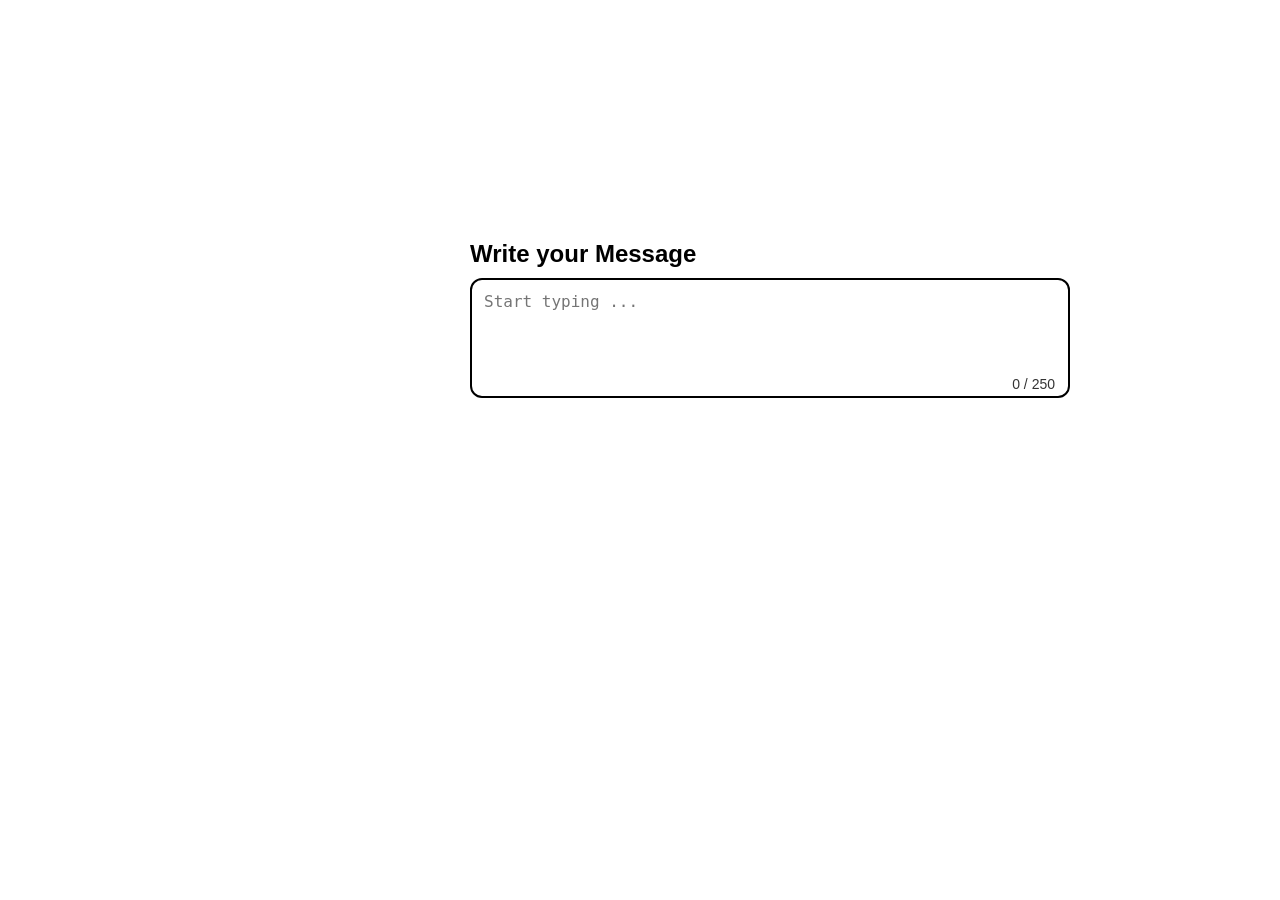
==== commit 05544415: "restricted-textarea" ====
--- a/index.html
+++ b/index.html
@@ -1,21 +1,17 @@
 <!DOCTYPE html>
 <html lang="en">
 <head>
-  <meta charset="UTF-8">
-  <title>Cookie Consent Popup</title>
-  <link rel="stylesheet" href="style.css">
+  <meta charset="UTF-8" />
+  <meta name="viewport" content="width=device-width, initial-scale=1.0"/>
+  <title>Character Counter Textarea</title>
+  <link rel="stylesheet" href="style.css" />
 </head>
 <body>
 
-  <div id="cookiePopup" class="cookie-popup hidden">
-    <div class="cookie-popup-header">
-      <div class="cookie-icon">🍪</div>
-      <i id="closeBtn">&times;</i>
-    </div>
-    <div class="cookie-popup-message">
-      We use cookies to improve your user experience.
-    </div>
-    <button id="acceptBtn" class="cookie-popup-button">I like Cookies</button>
+  <h2>Write your Message</h2>
+  <div class="textarea-container" id="textarea-container">
+    <textarea id="message" placeholder="Start typing ..."></textarea>
+    <div class="counter" id="charCount">0 / 250</div>
   </div>
 
   <script src="script.js"></script>
--- a/style.css
+++ b/style.css
@@ -1,58 +1,46 @@
 body {
     font-family: Arial, sans-serif;
-    margin: 0;
-    padding: 0;
-    height: 100vh;
-    background: #f5f5f5;
+    padding: 20px;
+    margin-top: 200px;
+    margin-left: 450px;
   }
   
-  .cookie-popup {
-    position: fixed;
-    bottom: 20px;
-    right: 20px;
-    background: #000;
-    color: white;
-    padding: 20px;
-    border-radius: 15px;
-    max-width: 300px;
-    box-shadow: 0 4px 10px rgba(0, 0, 0, 0.3);
-    display: flex;
-    flex-direction: column;
-    gap: 10px;
-    z-index: 1000;
+  h2 {
+    margin-bottom: 10px;
   }
   
-  .cookie-popup-header {
-    display: flex;
-    justify-content: space-between;
-    align-items: center;
+  .textarea-container {
+    position: relative;
+    width: 100%;
+    max-width: 600px;
   }
   
-  .cookie-popup-header i {
-    font-size: 20px;
-    cursor: pointer;
-    color: white;
+  textarea {
+    width: 100%;
+    height: 120px;
+    padding: 12px;
+    font-size: 16px;
+    resize: none;
+    border-radius: 12px;
+    border: 2px solid #000;
+    box-sizing: border-box;
+    transition: border-color 0.3s;
   }
   
-  .cookie-popup-message {
-    font-size: 14px;
+  .textarea-container.limit-reached textarea {
+    border-color: red;
+    color: red;
   }
   
-  .cookie-popup-button {
-    background: white;
-    color: black;
-    border: none;
-    padding: 10px;
-    border-radius: 10px;
-    cursor: pointer;
-    font-weight: bold;
+  .counter {
+    position: absolute;
+    bottom: 10px;
+    right: 15px;
+    font-size: 14px;
+    color: #333;
   }
   
-  .cookie-icon {
-    font-size: 24px;
-  }
-  
-  .hidden {
-    display: none;
+  .textarea-container.limit-reached .counter {
+    color: red;
   }
   
